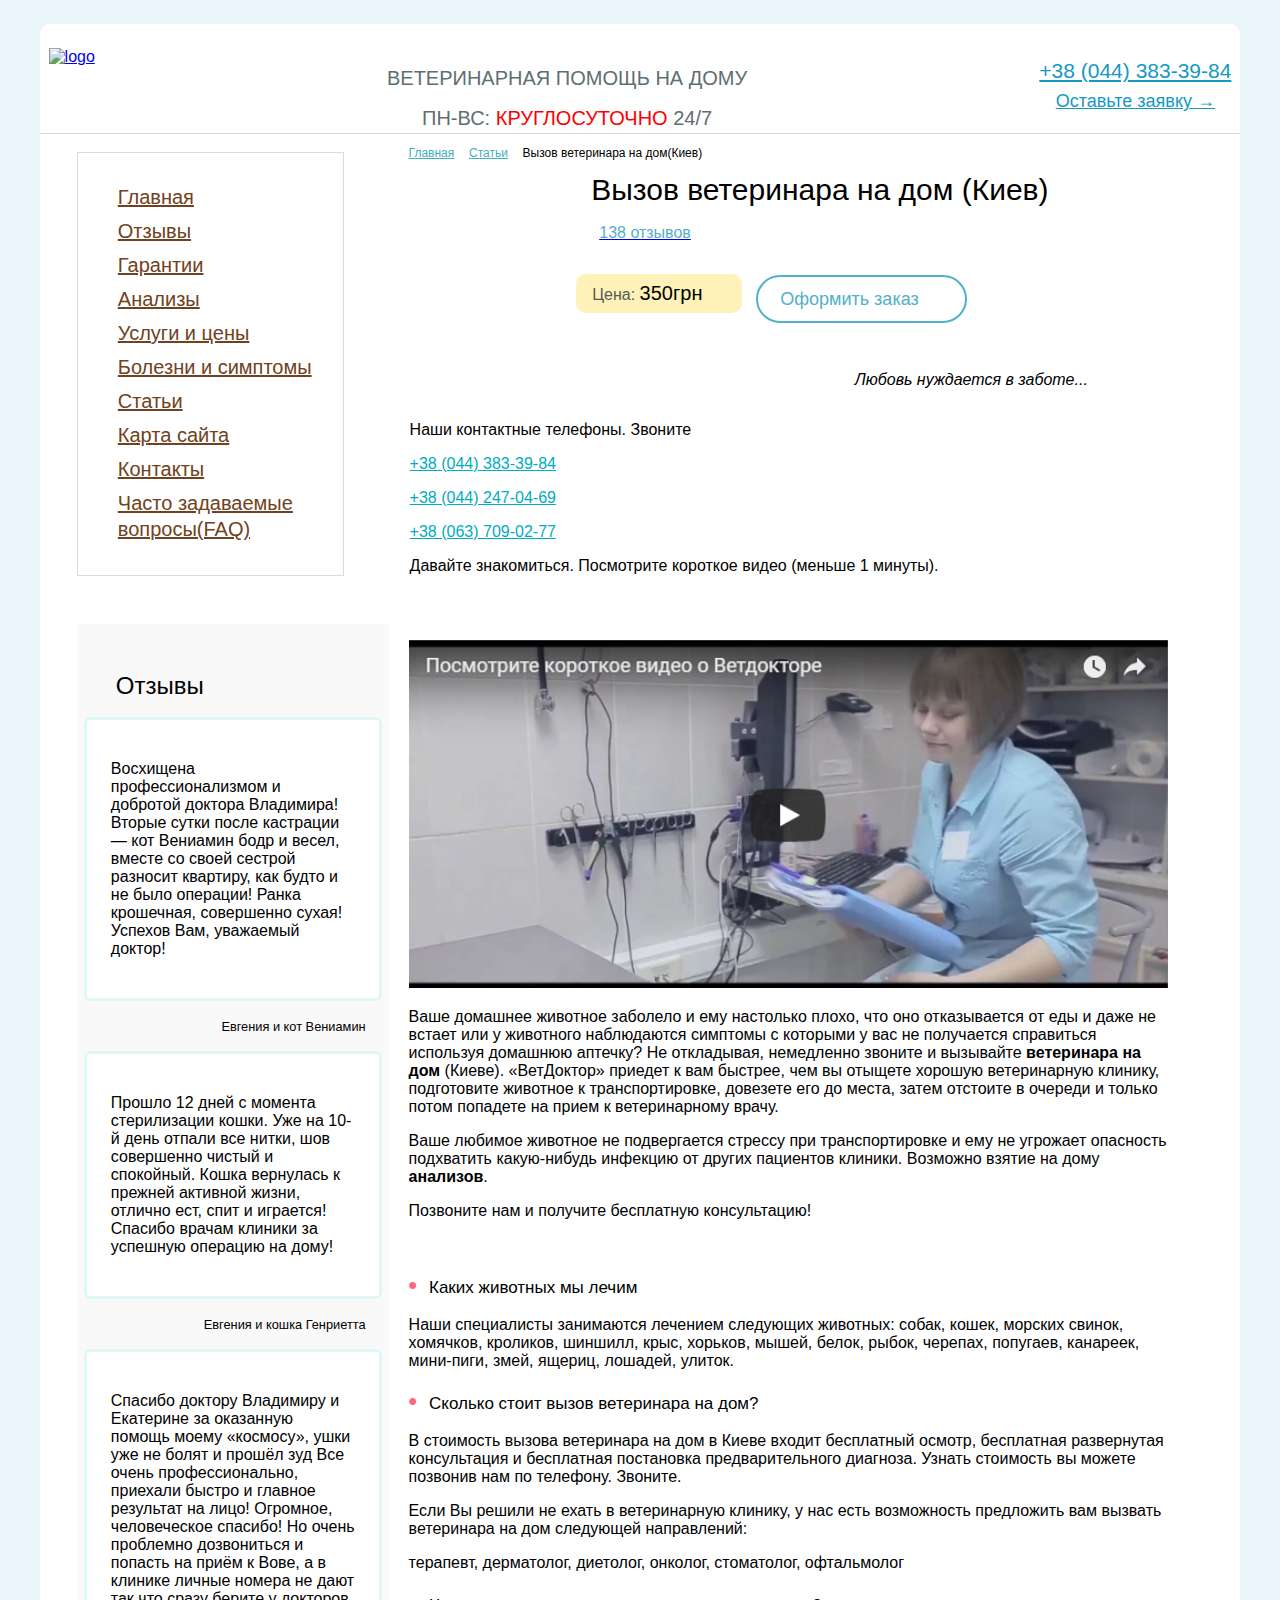
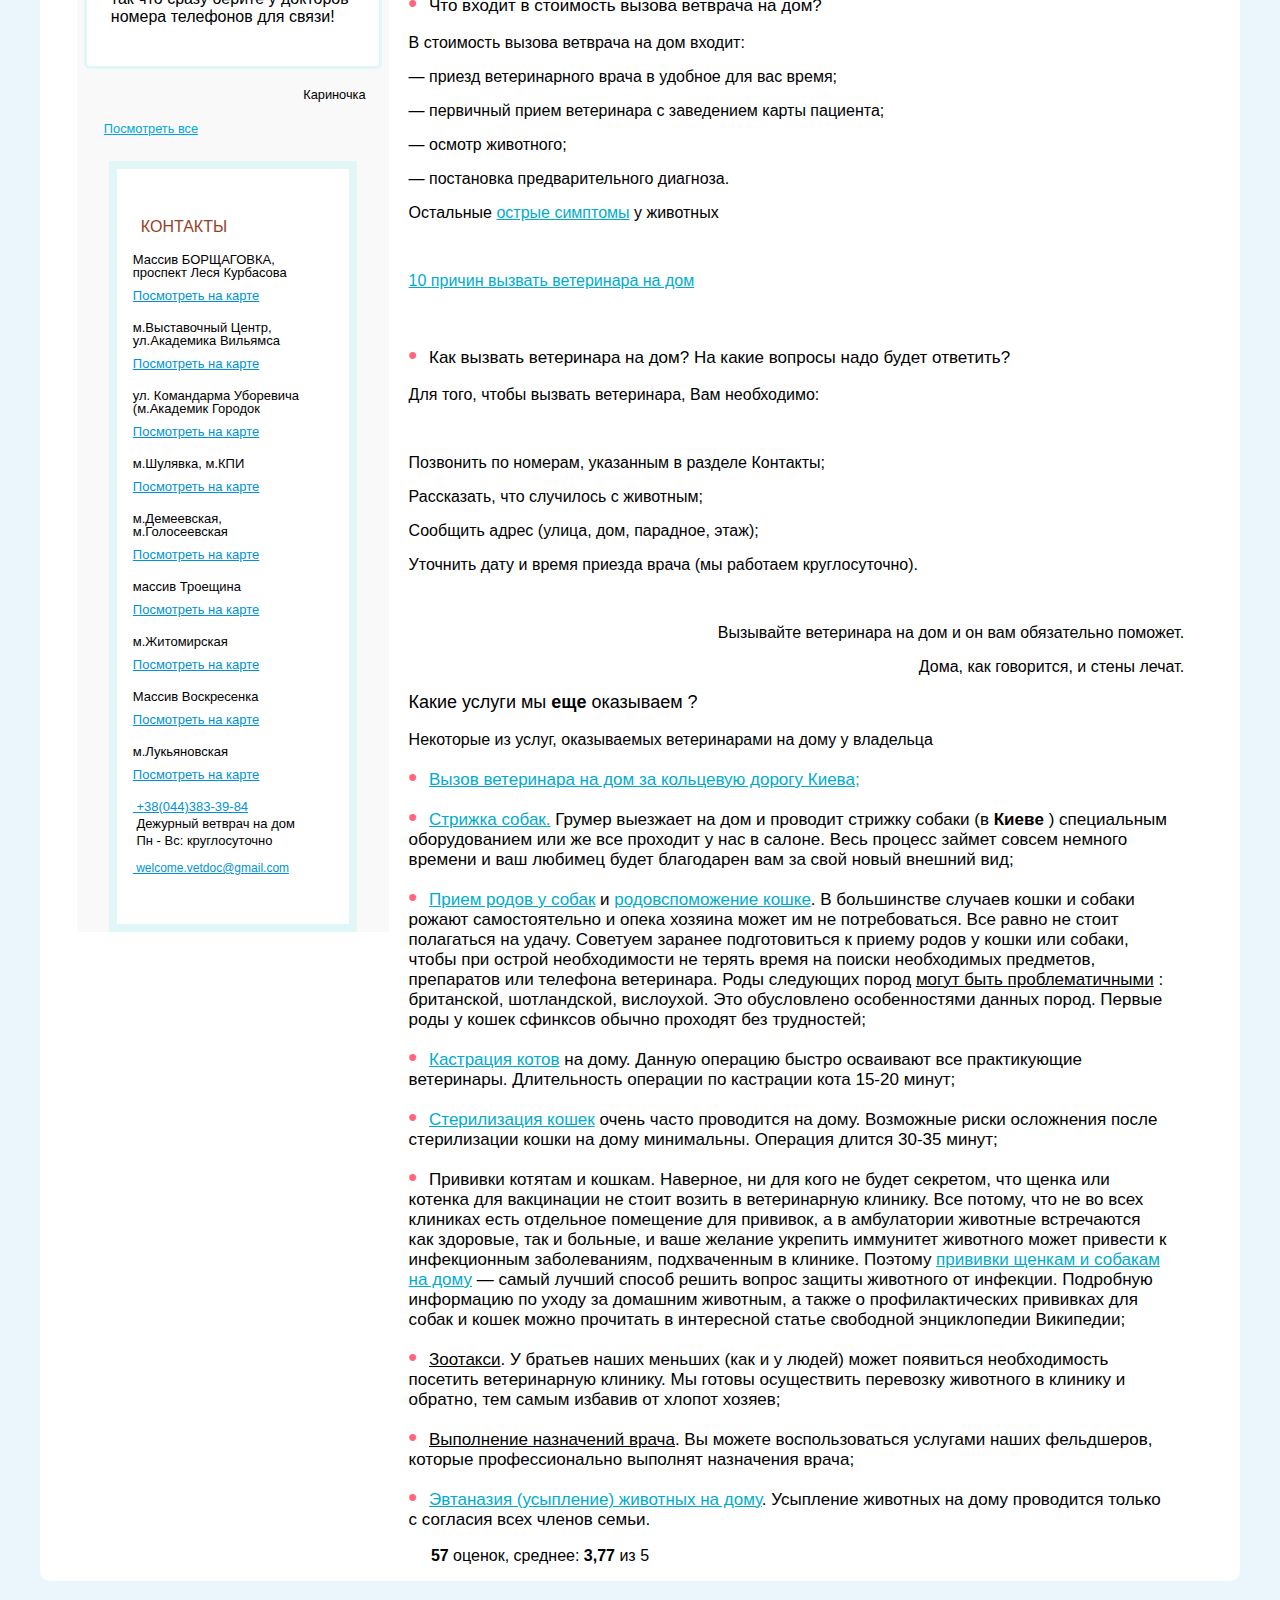
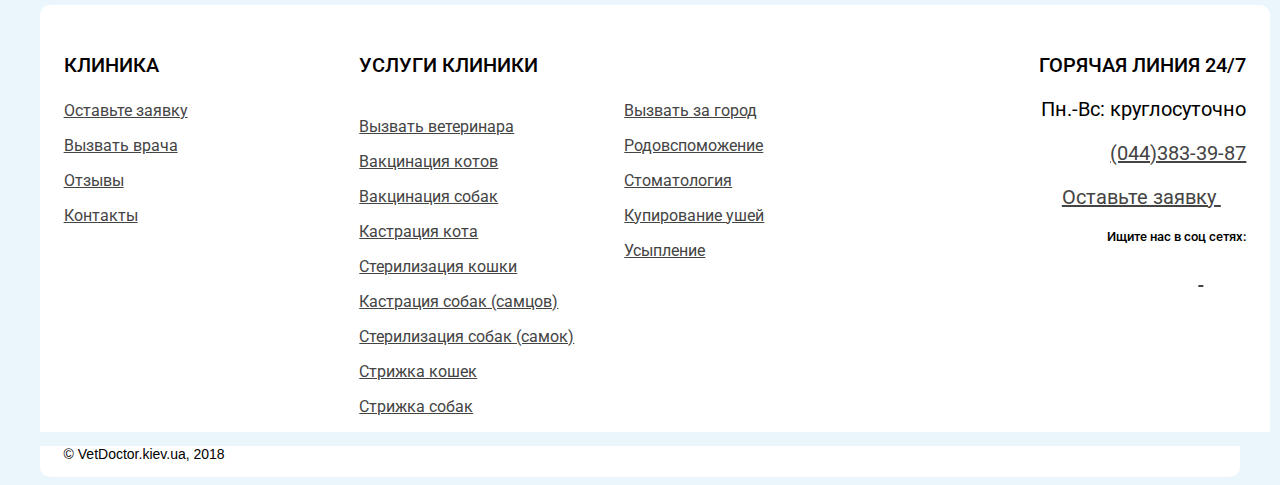
==== vetirinar_home/index.html @ b5679cde "vet" ====
<!DOCTYPE html>
<html lang="ru">
<head>
	<meta charset="UTF-8">
	<meta name="viewport" content="width=device-width, initial-scale=1">
	<title>Вызов ветеринара на дом</title>
	<link rel="stylesheet" href="https://stackpath.bootstrapcdn.com/bootstrap/4.1.3/css/bootstrap.min.css" integrity="sha384-MCw98/SFnGE8fJT3GXwEOngsV7Zt27NXFoaoApmYm81iuXoPkFOJwJ8ERdknLPMO" crossorigin="anonymous">
	<link rel="stylesheet" href="style.css">
	<link rel="stylesheet" href="https://use.fontawesome.com/releases/v5.2.0/css/all.css" integrity="sha384-hWVjflwFxL6sNzntih27bfxkr27PmbbK/iSvJ+a4+0owXq79v+lsFkW54bOGbiDQ" crossorigin="anonymous">
	 <link rel="shortcut icon" href="https://vetdoctor.kiev.ua/wp-content/uploads/2018/04/favicon.png" type="image/x-icon">
</head>
<body>
	
	<div class="wrapper">
	<header>
		<div class="headerRowAdaptive header_items1">
			<div class="logo">
				<a href="https://vetdoctor.kiev.ua/"><img src="https://vetdoctor.kiev.ua/wp-content/themes/vetdoctor/images/logo.png" alt="logo"
				style="width:227px;"></a>
			</div>
			<div class="schedule header_items2">
				<p>ВЕТЕРИНАРНАЯ ПОМОЩЬ НА ДОМУ</p>
				<p>ПН-ВС: <span>КРУГЛОСУТОЧНО</span> 24/7</p>
			</div>

			<div class="phoneNumber header_items3">
				<p><a href="tel:+380443833984">+38 (044) 383-39-84</a></p>
<!-- 				<p class="numberAdaptive"><a href="tel:+380442470469" >+38 (044) 247-04-69</a></p> -->
				<p class="header_leaveOrder"><a href="https://goo.gl/forms/9iLFftbgWwbhDQEs1" style="font-size: 18px; font-weight:400;">Оставьте заявку 	&#8594;</a></p>
			</div>
		</div>
		<div class="tab_head">
			<ul>
				<li><a href="">Главная</a></li>
				<li><a href="">Отзывы</a></li>
				<li><a href="">Цены</a></li>
				<li><a href="">Частые вопросы</a></li>
				<li><a href="">Контакты</a></li>
				<li class="otl"><a href=""><p class="otl_p">Вызвать на дом</p></a></li>
			</ul>
		</div>
				
	</header>
	<main class="main_content">

		<div class="row_content">
			<div class="main-left">
				<div class="img doctorWoman">
					<a href="https://vetdoctor.kiev.ua/"><img src="https://vetdoctor.kiev.ua/wp-content/uploads/2015/05/xfoto1.jpg.pagespeed.ic.rKCMvgeGTt.webp" alt=""></a>
				</div>


				<div class="menu_content">
					<ul>
						<li class="li_content"><a href="https://vetdoctor.kiev.ua/">Главная</a></li>
						<li class="li_content"><a href="https://vetdoctor.kiev.ua/comment/">Отзывы</a></li>
						<li class="li_content"><a href="https://vetdoctor.kiev.ua/garantii/">Гарантии</a></li>
						<li class="li_content"><a href="https://vetdoctor.kiev.ua/%d0%b0%d0%bd%d0%b0%d0%bb%d0%b8%d0%b7%d1%8b/">Анализы</a></li>
						<li class="li_content"><a href="https://vetdoctor.kiev.ua/services/">Услуги и цены</a></li>
						<li class="li_content"><a href="https://vetdoctor.kiev.ua/skoraya-veterinarnaya-pomosch-kiev/">Болезни и симптомы</a></li>
						<li class="li_content"><a href="https://vetdoctor.kiev.ua/statyi/">Статьи</a></li>						
						<li class="li_content"><a href="https://vetdoctor.kiev.ua/site-map/">Карта сайта</a></li>
						<li class="li_content"><a href="https://vetdoctor.kiev.ua/contacts/">Контакты</a></li>
						<li class="li_content"><a href="https://vetdoctor.kiev.ua/%D1%87%D0%B0%D1%81%D1%82%D0%BE-%D0%B7%D0%B0%D0%B4%D0%B0%D0%B2%D0%B0%D0%B5%D0%BC%D1%8B%D0%B5-%D0%B2%D0%BE%D0%BF%D1%80%D0%BE%D1%81%D1%8B/">Часто задаваемые вопросы(FAQ)</a></li>
					</ul>
				</div>


				<div class="reviews">
					<div class="reviews_header">
						<h4><i class="fas fa-comments" style="color:#FF8900;"></i>Отзывы</h4>
					</div>

					<div class="reviews_body">
						<div class="item">
							<p>Восхищена профессионализмом и добротой доктора Владимира! Вторые сутки после кастрации — кот Вениамин бодр и весел, вместе со своей сестрой разносит квартиру, как будто и не было операции! Ранка крошечная, совершенно сухая! Успехов Вам, уважаемый доктор!</p>
							
						</div>
						<div class="item_2"><small>Евгения и кот Вениамин</small></div>

						<div class="item">
							<p>Прошло 12 дней с момента стерилизации кошки. Уже на 10-й день отпали все нитки, шов совершенно чистый и спокойный. Кошка вернулась к прежней активной жизни, отлично ест, спит и играется! Спасибо врачам клиники за успешную операцию на дому!</p>
							
						</div>
						<div class="item_2"><small>Евгения и кошка Генриетта</small></div>

						<div class="item p-4">
							<p>Спасибо доктору Владимиру и Екатерине за оказанную помощь моему «космосу», ушки уже не болят и прошёл зуд Все очень профессионально, приехали быстро и главное результат на лицо! Огромное, человеческое спасибо! Но очень проблемно дозвониться и попасть на приём к Вове, а в клинике личные номера не дают так что сразу берите у докторов номера телефонов для связи!</p>
							
						</div>

						<div class="item_2"><small>Кариночка</small></div>

						<div class="allReviews">
							<small style="color:#00A7DA;"><i class="fas fa-comments" ></i><a href="https://vetdoctor.kiev.ua/comment/"  style="color:#00A7DA;">Посмотреть все</a></small>
						</div>
						
					</div>
				</div>

				
				<div class="contacts">
					<div class="contactsInner">
					<div class="contacts_header">
						<h4><i class="fas fa-map-marker-alt" style="color:#000;"></i>Контакты</h4>
					</div>

					<div class="contacts_body">
						<div class="item">
							<p>Массив БОРЩАГОВКА,</p>
							<p>проспект Леся Курбасова</p>
							<a href="https://vetdoctor.kiev.ua/contacts/#map2">Посмотреть на карте</a>
						</div>

						<div class="item">
							<p>м.Выставочный Центр,</p>
							<p>ул.Академика Вильямса</p>
							<a href="https://vetdoctor.kiev.ua/contacts/#map2">Посмотреть на карте</a>
						</div>

						<div class="item">
							<p>ул. Командарма Уборевича</p>
							<p>(м.Академик Городок</p>
							<a href="https://vetdoctor.kiev.ua/contacts/#map2">Посмотреть на карте</a>
						</div>

						<div class="item">
							<p>м.Шулявка, м.КПИ</p>
							<a href="https://vetdoctor.kiev.ua/contacts/#map2">Посмотреть на карте</a>
						</div>

						<div class="item">
							<p>м.Демеевская,</p>
							<p>м.Голосеевская</p>
							<a href="https://vetdoctor.kiev.ua/contacts/#map2">Посмотреть на карте</a>
						</div>

						<div class="item">
							<p>массив Троещина</p>							
							<a href="https://vetdoctor.kiev.ua/contacts/#map2">Посмотреть на карте</a>
						</div>

						<div class="item">
							<p>м.Житомирская</p>						
							<a href="https://vetdoctor.kiev.ua/contacts/#map2">Посмотреть на карте</a>
						</div>

						<div class="item">
							<p>Массив Воскресенка</p>						
							<a href="https://vetdoctor.kiev.ua/contacts/#map2">Посмотреть на карте</a>
						</div>

						<div class="item">
							<p>м.Лукьяновская</p>					
							<a href="https://vetdoctor.kiev.ua/contacts/#map2">Посмотреть на карте</a>
						</div>

						<div class="itemContacts">
							<p><a href="tel:+380443833984"><i class="fas fa-phone"></i> +38(044)383-39-84</a></p>
							<!-- <p><a href="tel:+380442470469"><i class="fas fa-phone"></i>+38(044)247-04-69</a></p> -->
						</div>
    
						<div class="itemSchedule">
							<p><i class="far fa-clock"></i> Дежурный ветврач на дом</p>
							<p><i class="far fa-clock"></i> Пн - Вс: круглосуточно</p>
						</div>

						<div class="itemWebSite">
							<a href="mailto:welcome.vetdoc@gmail.com"><i class="fas fa-at"></i> welcome.vetdoc@gmail.com</a>
						</div>
					</div>						
					</div>

				</div>
			</div>


			<div class="main-right">
				<nav>
					<ul class="list-inline crumbs">
						<li class="list-inline-item" style="color:#6CB0CA;"><a href="https://vetdoctor.kiev.ua/">Главная</a>  <i class="fas fa-angle-right"></i></li>
						<li class="list-inline-item" style="color:#6CB0CA;"><a href="https://vetdoctor.kiev.ua/statyi/">Статьи</a>  <i class="fas fa-angle-right ml-2"></i></li>
						<li class="list-inline-item">Вызов ветеринара на дом(Киев)</li>
					</ul>
				</nav>


				<div class="article_header">
					<div class="doctor">
						<img src="https://vetdoctor.kiev.ua/wp-content/uploads/2015/05/xcircle-2-kopiya120.png.pagespeed.ic.wWMUlUjGz6.webp" class="imgDoctorMan" alt="" >
					</div>

					<div class="article_header2">
						<h1 class="h1_text">Вызов ветеринара на дом (Киев)</h1>
						<p><a href="https://vetdoctor.kiev.ua/comment/"><i class="fas fa-star" ></i><i class="fas fa-star"></i><i class="fas fa-star"></i><i class="fas fa-star"></i><i class="fas fa-star"></i><span class="reviewsAmount">138 отзывов</span></a></p>
						<div class="headerPrice_order">
							<div class="headerPrice">
								<p class="">Цена: <span>350грн</span></p>
							</div>
							<div class="headerPrice_order2">
								<p class="order"><a href="https://goo.gl/forms/9iLFftbgWwbhDQEs1" class="orderHealing">Оформить заказ<i class="fas fa-long-arrow-alt-right"></i></a></p>
							</div>
						</div>
						<!-- <div class="orderAdaptiveDiv"> -->
						<!-- <div class=""> -->
							<!-- <div class="headerPriceAdaptive"> -->
								<!-- <p class="order2"><a href="https://goo.gl/forms/9iLFftbgWwbhDQEs1" class="orderHealing2">Оформить заказ<i class="fas fa-long-arrow-alt-right"></i></a></p>	 -->
							<!-- </div> -->
						<!-- </div>					 -->
					<!-- </div> -->
					</div>


				<div class="article_header_container">
					<div class="article_header_container_row">
						<div class="article_header_container_row_1">
							
						</div>

						<div class="article_header_container_row_2" style="text-align: right;">
							<p style="text-align: right; font-style: italic">Любовь нуждается в заботе...</p>
					</div>

				</div>
			
				</div>

				<div class="article_header_phone">
					<p>Наши контактные телефоны. Звоните</p>
					<p><a href="tel:+380443833984" style="color:#00ACC1;">+38 (044) 383-39-84</a></p>
					<p><a href="tel:+380637090277" style="color:#00ACC1;">+38 (044) 247-04-69</a></p>
					<p><a href="tel:+380442470469" style="color:#00ACC1;">+38 (063) 709-02-77</a></p>
					<p>Давайте знакомиться. Посмотрите короткое видео (меньше 1 минуты).</p>
				</div>

				</div>

			<a href="https://www.youtube.com/watch?v=xw1yI_3CcsE&feature=youtu.be" target="_blank"><img src="videoImg.png" class="videoImg"  alt="videoImg"></a>

			<div class="videoDescription">
				<p>Ваше домашнее животное заболело и ему настолько плохо, что оно отказывается от еды и даже не встает или у животного наблюдаются симптомы с которыми у вас не получается справиться используя домашнюю аптечку? Не откладывая, немедленно звоните и вызывайте <b>ветеринара на дом</b> (Киеве). «ВетДоктор» приедет к вам быстрее, чем вы отыщете хорошую ветеринарную клинику, подготовите животное к транспортировке, довезете его до места, затем отстоите в очереди и только потом попадете на прием к ветеринарному врачу.</p>
				<p>Ваше любимое животное не подвергается стрессу при транспортировке и ему не угрожает опасность подхватить какую-нибудь инфекцию от других пациентов клиники. Возможно взятие на дому <b>анализов</b>.</p>
				<p>Позвоните нам и получите бесплатную консультацию!</p>
			</div>

			<div class="mainImg">
				<img src="https://vetdoctor.kiev.ua/wp-content/uploads/2015/05/xkak-my-rabotaem.jpg.pagespeed.ic.rRI7bBdqhX.webp" alt="">
			</div>



			<div class="issues">
				<div class="item_body">
					<ul>
						<li>Каких животных мы лечим</li>
					</ul>
					<p>Наши специалисты занимаются лечением следующих животных: собак, кошек, морских свинок, хомячков, кроликов, шиншилл, крыс, хорьков, мышей, белок, рыбок, черепах, попугаев, канареек, мини-пиги, змей, ящериц, лошадей, улиток.</p>

					<ul>
						<li>Сколько стоит вызов ветеринара на дом?</li>
					</ul>
					<p>В стоимость вызова ветеринара на дом в Киеве входит бесплатный осмотр, бесплатная развернутая консультация и бесплатная постановка предварительного диагноза. Узнать стоимость вы можете позвонив нам по телефону. Звоните.</p>
					<p>Если Вы решили не ехать в ветеринарную клинику, у нас есть возможность предложить вам вызвать ветеринара на дом следующей направлений:</p>
					<p>терапевт, дерматолог, диетолог, онколог, стоматолог, офтальмолог</p>

					<ul>
						<li>Что входит в стоимость вызова ветврача на дом?</li>
					</ul>
					<p>В стоимость вызова ветврача на дом входит:</p>
					<p>— приезд ветеринарного врача в удобное для вас время;</p>
					<p>— первичный прием ветеринара с заведением карты пациента;</p>
					<p>— осмотр животного;</p>
					<p>— постановка предварительного диагноза.</p>
					<p>Остальные <a href="https://vetdoctor.kiev.ua/skoraya-veterinarnaya-pomosch-kiev/">острые симптомы</a> у животных</p>
					<br>
					<p><a href="https://vetdoctor.kiev.ua/page/23770/">10 причин вызвать ветеринара на дом</a></p>
					<br>
					<ul>
						<li>Как вызвать ветеринара на дом? На какие вопросы надо будет ответить?</li>
					</ul>
					<p>Для того, чтобы вызвать ветеринара, Вам необходимо:</p>
					<br>
					<p>Позвонить по номерам, указанным в разделе Контакты;</p>
					<p>Рассказать, что случилось с животным;</p>
					<p>Сообщить адрес (улица, дом, парадное, этаж);</p>
					<p>Уточнить дату и время приезда врача (мы работаем круглосуточно).</p>															
				</div>
				
				<div class="mainImg2">
					<img src="https://vetdoctor.kiev.ua/wp-content/uploads/2015/05/x44593249.ivlc61fdcl.W665.jpg.pagespeed.ic.s6ffaCfwKJ.webp"  alt="">
				</div>

				<div class="issues_row">

					<div class="issues_row_col_1">
						
					</div>

					<div class="issues_row_col_2">
						<p>Вызывайте ветеринара на дом и он вам обязательно поможет.</p>
						<p>Дома, как говорится, и стены лечат.</p>						
					</div>

				</div>

				<div class="extraServices">
					<h3>Какие услуги мы <b>еще</b> оказываем ?</h3>

					<p>Некоторые из услуг, оказываемых ветеринарами на дому у владельца</p>

					<ul>
						<li><a href="https://vetdoctor.kiev.ua/services/169923/">Вызов ветеринара на дом за кольцевую дорогу Киева;</a></li>
					</ul>

					<ul>
						<li><a href="https://vetdoctor.kiev.ua/services/684726/">Стрижка собак.</a> Грумер выезжает на дом и проводит стрижку собаки (в<b> Киевe </b>) специальным оборудованием или же все проходит у нас в салоне. Весь процесс займет совсем немного времени и ваш любимец будет благодарен вам за свой новый внешний вид;</li>
					</ul>

					<ul>
						<li><a href="https://vetdoctor.kiev.ua/beremennost-i-rodi-u-sobaki/" style="text-decoration: underline;">Прием родов у собак</a> и <a href="https://vetdoctor.kiev.ua/beremennost-i-rodi-u-koshki/">родовспоможение кошке</a>. В большинстве случаев кошки и собаки рожают самостоятельно и опека хозяина может им не потребоваться. Все равно не стоит полагаться на удачу. Советуем заранее подготовиться к приему родов у кошки или собаки, чтобы при острой необходимости не терять время на поиски необходимых предметов, препаратов или телефона ветеринара. Роды следующих пород <span style="text-decoration: underline;">могут быть проблематичными</span> : британской, шотландской, вислоухой. Это обусловлено особенностями данных пород. Первые роды у кошек сфинксов обычно проходят без трудностей;</li>
					</ul>

					<ul>
						<li><a href="https://vetdoctor.kiev.ua/services/189671/">Кастрация котов</a> на дому. Данную операцию быстро осваивают все практикующие ветеринары. Длительность операции по кастрации кота 15-20 минут;</li>
					</ul>

					<ul>
						<li><a href="https://vetdoctor.kiev.ua/services/189682/">Стерилизация кошек</a> очень часто проводится на дому. Возможные риски осложнения после стерилизации кошки на дому минимальны. Операция длится 30-35 минут;</li>
					</ul>

					<ul>
						<li>Прививки котятам и кошкам. Наверное, ни для кого не будет секретом, что щенка или котенка для вакцинации не стоит возить в ветеринарную клинику. Все потому, что не во всех клиниках есть отдельное помещение для прививок, а в амбулатории животные встречаются как здоровые, так и больные, и ваше желание укрепить иммунитет животного может привести к инфекционным заболеваниям, подхваченным в клинике. Поэтому <a href="https://vetdoctor.kiev.ua/services/169925/">прививки щенкам и собакам на дому</a> — самый лучший способ решить вопрос защиты животного от инфекции. Подробную информацию по уходу за домашним животным, а также о профилактических прививках для собак и кошек можно прочитать в интересной статье свободной энциклопедии Википедии;</li>
					</ul>

					<ul>
						<li><span style="text-decoration: underline;">Зоотакси</span>. У братьев наших меньших (как и у людей) может появиться необходимость посетить ветеринарную клинику. Мы готовы осуществить перевозку животного в клинику и обратно, тем самым избавив от хлопот хозяев;</li>
					</ul>

					<ul>
						<li><span style="text-decoration: underline;">Выполнение назначений врача</span>. Вы можете воспользоваться услугами наших фельдшеров, которые профессионально выполнят назначения врача;</li>
					</ul>

					<ul>
						<li><a href="https://vetdoctor.kiev.ua/services/169948/">Эвтаназия (усыпление) животных на дому</a>.  Усыпление животных на дому проводится только с согласия всех членов семьи.</li>
					</ul>

				</div>

						<div class="itemRating">
							<p>
							<div class="itemRatingfa"><i class="fas fa-star" ></i>
							<i class="fas fa-star"></i>
							<i class="fas fa-star"></i>
							<i class="fas fa-star-half-alt" style="color:#EEC327;"></i>
							<i class="far fa-star mr-2" style="color:#969696;"></i>
							</div>
							<b>57</b> оценок, среднее: <b>3,77</b> из 5</p>
						</div>

												<div class="reviews reviewsAdaptive">
					<div class="reviews_header">
						<h4><i class="fas fa-comments" style="color:#FF8900;"></i>Отзывы</h4>
					</div>

					<div class="reviews_body">
						<div class="item">
							<p>Восхищена профессионализмом и добротой доктора Владимира! Вторые сутки после кастрации — кот Вениамин бодр и весел, вместе со своей сестрой разносит квартиру, как будто и не было операции! Ранка крошечная, совершенно сухая! Успехов Вам, уважаемый доктор!</p>
							
						</div>
						<div class="item_2"><small>Евгения и кот Вениамин</small></div>

						<div class="item">
							<p>Прошло 12 дней с момента стерилизации кошки. Уже на 10-й день отпали все нитки, шов совершенно чистый и спокойный. Кошка вернулась к прежней активной жизни, отлично ест, спит и играется! Спасибо врачам клиники за успешную операцию на дому!</p>
							
						</div>
						<div class="item_2"><small>Евгения и кошка Генриетта</small></div>

						<div class="">
							<p>Спасибо доктору Владимиру и Екатерине за оказанную помощь моему «космосу», ушки уже не болят и прошёл зуд Все очень профессионально, приехали быстро и главное результат на лицо! Огромное, человеческое спасибо! Но очень проблемно дозвониться и попасть на приём к Вове, а в клинике личные номера не дают так что сразу берите у докторов номера телефонов для связи!</p>
							
						</div>

						<div class="item_2"><small>Кариночка</small></div>

						<div class="allReviews">
							<small style="color:#00A7DA;"><i class="fas fa-comments" ></i><a href="https://vetdoctor.kiev.ua/comment/"  style="color:#00A7DA;">Посмотреть все</a></small>
						</div>
						
					</div>
				</div>

				
				<div class="contacts contactsAdaptive">
					<div class="contactsInner">
					<div class="contacts_header">
						<h4>Контакты</h4>
					</div>

					<div class="contacts_body">
						<div class="item">
							<p><i class="fas fa-map-marker-alt"></i>Массив<br class="leaveReviewBR"> БОРЩАГОВКА,</p>
							<p>проспект Леся Курбасова</p>
							<a href="https://vetdoctor.kiev.ua/contacts/#map2">Посмотреть на карте</a>
						</div>

						<div class="item">
							<p>м.Выставочный Центр,</p>
							<p>ул.Академика Вильямса</p>
							<a href="https://vetdoctor.kiev.ua/contacts/#map2">Посмотреть на карте</a>
						</div>

						<div class="item">
							<p>ул. Командарма<br class="leaveReviewBR"> Уборевича</p>
							<p>(м.Академик Городок</p>
							<a href="https://vetdoctor.kiev.ua/contacts/#map2">Посмотреть на карте</a>
						</div>

						<div class="item">
							<p>м.Шулявка,</p>
							<p>м.КПИ</p>
							<a href="https://vetdoctor.kiev.ua/contacts/#map2">Посмотреть на карте</a>
						</div>

						<div class="item">
							<p>м.Демеевская,</p>
							<p>м.Голосеевская</p>
							<a href="https://vetdoctor.kiev.ua/contacts/#map2">Посмотреть на карте</a>
						</div>

						<div class="item">
							<p>массив Троещина</p>							
							<a href="https://vetdoctor.kiev.ua/contacts/#map2">Посмотреть на карте</a>
						</div>

						<div class="item">
							<p>м.Житомирская</p>						
							<a href="https://vetdoctor.kiev.ua/contacts/#map2">Посмотреть на карте</a>
						</div>

						<div class="item">
							<p>Массив Воскресенка</p>						
							<a href="https://vetdoctor.kiev.ua/contacts/#map2">Посмотреть на карте</a>
						</div>

						<div class="item">
							<p>м.Лукьяновская</p>					
							<a href="https://vetdoctor.kiev.ua/contacts/#map2">Посмотреть на карте</a>
						</div>

						<div class="itemContacts">
							<p><a href="tel:+380443833984"><i class="fas fa-phone"></i> +38(044)383-39-84</a></p>
							<p><a href="tel:+380442470469"><i class="fas fa-phone"></i>+38(044)247-04-69</a></p>
						</div>

						<div class="itemSchedule">
							<p><i class="far fa-clock"></i> Дежурный ветврач</p>
							<p><i class="far fa-clock"></i> Пн - Вс: <br class="leaveReviewBR">круглосуточно</p>
						</div>

						<div class="itemWebSite">
							<a href="mailto:welcome.vetdoc@gmail.com"><i class="fas fa-at"></i> welcome.vetdoc@gmail.com</a>
						</div>
					</div>
				  </div>
				  </div>	

				</div>				
		
			</div>
		</div>

</main>


<footer>
	<div class="footer_row">
		<div class="footer_row_col">
			<h5 class="">КЛИНИКА</h5>
			<p><a href="https://vetdoctor.kiev.ua/services/">Оставьте заявку</a></p>
			<p><a href="https://vetdoctor.kiev.ua/comment/">Вызвать врача</a></p>
			<p><a href="https://vetdoctor.kiev.ua/comment/">Отзывы</a></p>
			<p><a href="https://vetdoctor.kiev.ua/comment/">Контакты</a></p>
			<!-- <p><a href="https://vetdoctor.kiev.ua/comment/">Тел: (044) 383-39-84</a></p> -->
		</div>

		<div class="servicesFooter">
			<h5 class="">УСЛУГИ КЛИНИКИ</h5>
			<div class="servicesFooter_row">
				<div class="servicesFooter_col">
					<p><a href="https://vetdoctor.kiev.ua/services/336257/">Вызвать ветеринара</a></p>
					<p><a href="https://vetdoctor.kiev.ua/services/188722/">Вакцинация котов</a></p>
					<p><a href="https://vetdoctor.kiev.ua/services/169925/">Вакцинация собак</a></p>
					<p><a href="https://vetdoctor.kiev.ua/services/189671/">Кастрация кота</a></p>
					<p><a href="https://vetdoctor.kiev.ua/services/189682/">Стерилизация кошки</a></p>
					<p><a href="https://vetdoctor.kiev.ua/services/189676/">Кастрация собак (самцов)</a></p>
					<p><a href="https://vetdoctor.kiev.ua/services/189687/">Стерилизация собак (самок)</a></p>
					<p><a href="https://vetdoctor.kiev.ua/services/734473/">Стрижка кошек</a></p>
					<p><a href="https://vetdoctor.kiev.ua/services/684726/">Стрижка собак</a></p>
				</div>

				<div class="servicesFooter_col2">
					<p><a href="https://vetdoctor.kiev.ua/services/336257/">Вызвать за город</a></p>
					<p><a href="https://vetdoctor.kiev.ua/services/195585/">Родовспоможение</a></p>
					<p><a href="https://vetdoctor.kiev.ua/services/169929/">Стоматология</a></p>
					<p><a href="https://vetdoctor.kiev.ua/services/169930/">Купирование ушей</a></p>
					<p><a href="https://vetdoctor.kiev.ua/services/169948/">Усыпление</a></p>
				</div>
			</div>
		</div>
					<div class="line24_7Footer">
			<h5 class="">ГОРЯЧАЯ ЛИНИЯ 24/7</h5>
			<p class="scheduleFooter">Пн.-Вс: круглосуточно</p>

			<p class="phoneNumberFooter"><a href="tel:+380443833987">(044)383-39-87</a></p>
			<!-- <p class="phoneNumberFooter"><a href="tel:+380442470469">(044)247-04-69</a></p> -->

			<p><a href="https://goo.gl/forms/9iLFftbgWwbhDQEs1" class="leaveOrder">Оставьте заявку <i class="fas fa-long-arrow-alt-right"></i></a></p>

			<div class="social">
				<h6 class="">Ищите нас в соц сетях:</h6>
				<p>
					<a href="https://www.facebook.com/%D0%92%D0%B5%D1%82%D0%B4%D0%BE%D0%BA%D1%82%D0%BE%D1%80-1874148116236308/"><i class="fab fa-facebook-f"></i> </a>
					<a href="https://www.youtube.com/channel/UCYLX2WVw-xKi5ATIcWNn4yQ"><i class="fab fa-youtube"></i></a>
					<a href="https://www.instagram.com/vetdoctor_grooming/"><i class="fab fa-instagram"></i></a>
					<a href="https://twitter.com/vetdoctorkiev"><i class="fab fa-twitter"></i></a>
					<a href="https://t.me/vetdoctorkiev"><i class="fab fa-telegram-plane"></i></a>
					<a href="https://vk.com/vetdoctorkiev"><i class="fab fa-vk mr-2"></i></a>
					<a href="https://plus.google.com/107397257098204169286"><i class="fab fa-google-plus-g"></i></a></p>
			</div>
		</div>
	</div>

	<ul class="vis_footer">
	<li><a href="https://goo.gl/forms/9iLFftbgWwbhDQEs1">Оставить заявку <i class="ff fas fa-arrow-right"></i></a></li>	
	<li><a href="https://goo.gl/forms/9iLFftbgWwbhDQEs1">Вызвать врача <i class="ff fas fa-arrow-right"></i></a></li>
	<li><a href="https://vetdoctor.kiev.ua/comment/">Отзывы <i class="ff far fa-comment"></i></a></li>
	<li><a href="https://vetdoctor.kiev.ua/contacts/">Контакты <i class="ff fas fa-map-marker-alt"></i></a></li>
	<li><a href="tel:+3800443984">Тел: (044) 383-39-84  <i class="ff fas fa-phone"></i></a></li>
	<li class="icons_footer"><p>
					<a href="https://www.facebook.com/%D0%92%D0%B5%D1%82%D0%B4%D0%BE%D0%BA%D1%82%D0%BE%D1%80-1874148116236308/"><i class="fab fa-facebook-f"></i> </a>
					<a href="https://www.youtube.com/channel/UCYLX2WVw-xKi5ATIcWNn4yQ"><i class="fab fa-youtube"></i></a>
					<a href="https://www.instagram.com/vetdoctor_grooming/"><i class="fab fa-instagram"></i></a>
					<a href="https://twitter.com/vetdoctorkiev"><i class="fab fa-twitter"></i></a>
					<a href="https://t.me/vetdoctorkiev"><i class="fab fa-telegram-plane"></i></a>
					<a href="https://vk.com/vetdoctorkiev"><i class="fab fa-vk"></i></a>
					<a href="https://plus.google.com/107397257098204169286"><i class="fab fa-google-plus-g"></i></a></p></li>
	</ul>
				<div class="logo"<a href="https://vetdoctor.kiev.ua/"><img src="https://vetdoctor.kiev.ua/wp-content/themes/vetdoctor/images/logo.png" alt="logo"
				style="width:227px;"></a></div>
				<div class="footer_skor"><p style="margin-bottom: 0;">Скорая помощь <br> на дому в Киеве 24/7</p></div>
	
</footer>


<div class="rights">
	<p style="font-size: 14px;">© VetDoctor.kiev.ua, 2018</p>

</div>






	<div class="scrollup">
 		 <!-- Иконка fa-chevron-up (Font Awesome) -->
  		<i class="fa fa-chevron-up"></i>
	</div>
	<div class="scrollup_price">
		<a href="https://vetdoctor.kiev.ua/services/">Цены</a>
	</div>

<script src="https://code.jquery.com/jquery-3.3.1.slim.min.js" integrity="sha384-q8i/X+965DzO0rT7abK41JStQIAqVgRVzpbzo5smXKp4YfRvH+8abtTE1Pi6jizo" crossorigin="anonymous"></script>
<script src="https://cdnjs.cloudflare.com/ajax/libs/popper.js/1.14.3/umd/popper.min.js" integrity="sha384-ZMP7rVo3mIykV+2+9J3UJ46jBk0WLaUAdn689aCwoqbBJiSnjAK/l8WvCWPIPm49" crossorigin="anonymous"></script>
<script src="https://stackpath.bootstrapcdn.com/bootstrap/4.1.3/js/bootstrap.min.js" integrity="sha384-ChfqqxuZUCnJSK3+MXmPNIyE6ZbWh2IMqE241rYiqJxyMiZ6OW/JmZQ5stwEULTy" crossorigin="anonymous"></script>
<script
  src="https://code.jquery.com/jquery-3.3.1.min.js"
  integrity="sha256-FgpCb/KJQlLNfOu91ta32o/NMZxltwRo8QtmkMRdAu8="
  crossorigin="anonymous"></script>
<script>
$(function() {
  // при нажатии на кнопку scrollup
  $('.scrollup').click(function() {
    // переместиться в верхнюю часть страницы
    $("html, body").animate({
      scrollTop:0
    },1000);
  })
})
// при прокрутке окна (window)
$(window).scroll(function() {
  // если пользователь прокрутил страницу более чем на 200px
  if ($(this).scrollTop()>200) {
    // то сделать кнопку scrollup видимой
    $('.scrollup').fadeIn();
  }
  // иначе скрыть кнопку scrollup
  else {
    $('.scrollup').fadeOut();
  }
});	
</script></div>
</body>
</html>
---- vetirinar_home/style.css ----
@import url('https://fonts.googleapis.com/css?family=Roboto:300,400,500,700');
 .h1, .h2, .h3, .h4, .h5, .h6, h1, h2, h3, h4, h5, h6 {
    margin-bottom: .5rem;
     font-family: inherit;
    font-weight: 500;
    line-height: 1.2;
    color: inherit;
}
 h1, h2, h3, h4, h5, h6 {
     margin-top: 0;
     margin-bottom: .5rem;
}
 .h2, h2 {
     font-size: 2rem;
}
 .h4, h4 {
    font-size: 1.5rem;
}
 .h5, h5 {
     font-size: 1.25rem;
}
 .fa, .fas {
    font-weight: 900;
}
 .fa, .far, .fas {
    font-family: 'Font Awesome 5 Free';
}
 .fa, .fab, .fal, .far, .fas {
    -webkit-font-smoothing: antialiased;
     display: inline-block;
     font-style: normal;
     font-variant: normal;
     text-rendering: auto;
     line-height: 1;
}
 .fa-map-marker-alt {
    position: relative;
     right: 15px;
}
 body {
     background-color:#EBF5FC;
     font-family: Arial , sans-serif;
}
 .img {
    vertical-align: middle;
     border-style: none;
}
 .menu_content ul {
    list-style-type: none;
}
 .itemWebSite a {
    font-size: 12px !important;
}
/* HEADER*/
 .wrapper {
     width: 95%;
     margin: 0 auto;
}
 header.container {
     background-color: #fff;
     border-radius: 10px 10px 0 0;
     border-bottom: 1px solid #DBDBDB;
}
 header {
     padding-bottom: 0 !important;
     padding-left: 1.5rem!important;
     padding-right: 1.5rem!important;
     padding-top: 1.5rem!important;
     margin-top: 1.5rem!important;
     background-color: #fff;
     border-radius: 10px 10px 0 0;
     border-bottom: 1px solid #DBDBDB;
}
 header .schedule p {
     color: #5E6E71;
     font-weight: 500;
     font-size: 20px;
     line-height: 20px;
}
 .schedule span {
     color: #FC0003;
}
 .phoneNumber a {
     color: #1599C1;
     font-size: 21px;
     font-weight: 500;
     border-bottom: 1px dotted #1599C1;
}
 .headerRowAdaptive {
    text-align: center!important;
     display: flex;
    -ms-flex-wrap: wrap;
    flex-wrap: wrap;
    margin-right: -15px;
    margin-left: -15px;
    justify-content: space-between;
}
 header .schedule p {
     color: #5E6E71;
     font-size: 20px;
     line-height: 20px;
     margin-bottom: 5px;
}
 .header_items3 {
     line-height: 13px;
}
 .navAdaptive{
    display: none;
}
 .navAdaptiveItem {
    list-style-type: none !important;
     padding-left: 0;
     display: -webkit-flex;
     display: -moz-flex;
     display: -ms-flex;
     display: -o-flex;
     display: flex;
     justify-content: center;
     margin-bottom: 0;
     list-style: none;
     flex-wrap: wrap;
}
/* CONTENT */
 .main_content {
     margin-bottom: 1.5rem!important;
     background-color: #fff;
     border-radius: 0px 0px 10px 10px;
	 padding-left: 5% !important;
}

 .main-left {
    flex: 0 0 33.333333%;
     max-width: 27.333333%;
     margin-left: -2%;
}
 .menu_content {
    border: 1px solid #DBDBDB;
     line-height: 25px;
     width: 85%;
     padding-bottom: 1rem!important;
     padding-top: 1rem!important;
}
 .li_content {
    margin-bottom: .5rem!important;
}
 .menu_content .li_content a {
    color: #6F4221;
     font-size: 20px;
}
 .reviews {
     background-color: #F9F9F9;
     padding-top: 3rem!important;
     padding-bottom: 1.5rem!important;
     margin-top: 3rem!important;
}
 .reviews_header {
    margin-left: 1.5rem!important;
     margin-bottom: 1rem!important;
}
 .reviews_header i {
     color: #FF8900;
}
 .contacts {
    background-color: #F9F9F9;
}
 .contacts h4 {
    font-size: 16px;
     text-transform: uppercase;
     color: #973E29;
}
 .contacts h4 i {
     color: #000;
     margin-left: .5rem!important;
}
 .contactsInner {
     background-color: #fff;
    border: 8px solid #E1F7F7;
     padding-bottom: 3rem!important;
     padding-top: 3rem!important;
     margin-left: 2rem!important;
     margin-bottom: 1rem!important;
     margin-right: 2rem!important;
}
 .contacts_header {
    margin-left: 1rem!important;
     margin-bottom: 1.5rem!important;
}
 .contacts_body {
     padding-left: 1rem!important;
}
 .contacts_body .item {
     margin-bottom: 1.5rem!important;
}
 .contacts p {
     font-size: 13px;
     line-height: 0px;
}
 .contacts a {
    font-size: 13px;
     color: #0092D5;
     text-decoration: underline;
}
 nav a {
     color: #41B0BB;
}
 .main-right {
     flex: 0 0 66.666667%;
     max-width: 66.666667%;
     margin-left: 20px;
}
 .crumbs {
     font-size: 12px !important;
}
 .reviewsAmount {
     color: #53B0CA;
     margin-left: .5rem!important;
}
 .list-inline {
     padding-left: 0;
     list-style: none;
}
/* .list-inline li {
    color: #6CB0CA;
}
 */
 .list-inline-item:not(:last-child) {
     margin-right: .5rem;
}
 .list-inline-item {
     display: inline-block;
}
 .article_header {
     display: -ms-flexbox;
     display: flex;
     -ms-flex-wrap: wrap;
     flex-wrap: wrap;
     margin-right: -15px;
     margin-left: -15px;
}
 .article_header .doctor {
    -ms-flex: 0 0 25%;
     flex: 0 0 25%;
     max-width: 25%;
}
 .article_header .article_header2 {
    ms-flex: 0 0 75%;
     flex: 0 0 75%;
     max-width: 75%;
}
 .article_header .article_header2 a i {
     color: #EDC228;
}
 .article_header_container {
     width: 100%;
     padding-right: 15px;
     padding-left: 15px;
     margin-right: auto;
     margin-left: auto;
}
 .article_header_container_row {
     display: -ms-flexbox;
     display: flex;
     -ms-flex-wrap: wrap;
     flex-wrap: wrap;
     margin-right: -15px;
     margin-left: -15px;
}
 .article_header_container_row_1 {
    flex: 0 0 58.333333%;
     max-width: 58.333333%;
}
 article_header_container_row_2 {
     -ms-flex: 0 0 41.666667%;
     flex: 0 0 41.666667%;
     max-width: 41.666667%;
     text-align: right;
}
 .headerPrice_order {
     display: -ms-flexbox;
     display: flex;
     -ms-flex-wrap: wrap;
     flex-wrap: wrap;
     margin-right: -15px;
     margin-left: -15px;
     display: inline-flex;
}
 .headerPrice {
    margin-right: 30px;
     width: 150px;
}
 .headerPrice p {
     background-color: #FEF2B8;
     color: #585858;
     border-radius: 10px;
     padding-left: 1rem!important;
     padding-bottom: .5rem!important;
    padding-top: .5rem!important;
     width: 100%;
}
 .headerPrice p span {
     font-size: 20px;
     color: #000;
}
 .article_header .order {
     margin-bottom: 30px;
     line-height: 50px;
}
.row_content {display: flex;}
 .orderHealing {
     color: #53B0CA;
     border: 2px solid #53B0CA;
     border-radius: 50px;
     padding: 12px 22px;
     font-size: 18px;
     font-weight: 500;
     margin-top: 20px !important;
     margin-bottom: 20px !important;
     text-decoration: none;
}
 .orderHealing:hover {
     background-color: #53B0CA;
     color: #fff;
     text-decoration: none;
}
 .fa-long-arrow-alt-right:before {
     content: "\f30b";
     color: #53B0CA;
     margin-left: 10px;
}
 .orderHealing:hover .fa-long-arrow-alt-right:before{
     color: #fff;
}
 .article_header_phone {
    margin-bottom: 3rem!important;
     margin-left: 1rem!important;
}
 .videoImg {
    width: 100%;
}
 .videoDescription p, .issues p {
     font-size: 16px;
}
 .mainImg img, .mainImg2 img {
     width: 100%;
}
 .issues_row {
     display: -ms-flexbox;
     display: flex;
     -ms-flex-wrap: wrap;
     flex-wrap: wrap;
     margin-right: -15px;
     margin-left: -15px;
}
 issues_row_col_1 {
    -ms-flex: 0 0 25%;
     flex: 0 0 25%;
     max-width: 25%;
}
 .issues_row_col_2 {
    width: 100%;
     text-align: right !important;
}
 .extraServices {
     line-height: 20px;
}
 .extraServices h3 {
     font-size: 18px;
     font-weight: 500;
}
 .extraServices ul, .item_body ul {
     list-style-type: none;
     padding-left: 0;
     font-size: 17px;
}
 .item_body li::before {
     font-family: Montserrat, sans-serif;
     font-weight: 900;
     font-size: 24px;
     color: rgb(255, 102, 123);
     content: "•";
     padding-right: 12px;
}
 .extraServices li::before {
     font-family: Montserrat, sans-serif;
     font-weight: 900;
     font-size: 24px;
     color: rgb(255, 102, 123);
     content: "•";
     padding-right: 12px;
}
 .issues a {
     color: #00ACCD;
}
 .reviewsAdaptive, .contactsAdaptive {
     display: none;
}
 .reviews {
     padding-left: 15px;
     background-color: #F9F9F9;
     padding-top: 3rem!important;
     padding-bottom: 1.5rem!important;
     margin-top: 3rem!important;
     padding-right: 15px;
}
 .reviews_header {
    margin-left: 1.5rem!important;
     margin-bottom: 1rem!important;
}
 .reviews_body {
     margin-left: -0.5rem!important;
     margin-right: -0.5rem!important;
}
 .reviews_body .item {
     background-color: #fff;
     border: 3px solid #DFF7F7;
     border-radius: 6px;
    padding: 1.5rem!important;
}
 .item_2 {
    margin: 15px;
}
 .reviews_body .item_2 {
    text-align: right!important;
     margin-bottom: 1rem!important;
     margin-right: 1rem!important;
     margin-top: 1rem!important;
}
 .small, small {
     font-size: 80%;
     font-weight: 400;
     margin-left: 30%;
}
 .contacts {
     background-color: #F9F9F9;
}
 footer {
     padding-top: 3rem!important;
    width: 100%;
     padding-right: 15px;
     padding-left: 15px;
     background-color: #fff;
     border-radius: 10px 10px 0 0;
     font-family: 'Roboto', sans-serif;
}
 .footer_row {
     padding-left: 1.5rem!important;
     padding-right: 1.5rem!important;
     display: -ms-flexbox;
     display: flex;
     -ms-flex-wrap: wrap;
     flex-wrap: wrap;
     margin-right: -15px;
     margin-left: -15px;
}
 .footer_row_col {
     -ms-flex: 0 0 25%;
     flex: 0 0 25%;
     max-width: 25%;
}
 .footer_row_col h5 {
    margin-bottom: 1.5rem!important;
}
 footer h5 {
    color: #040000;
}
 .servicesFooter {
    -ms-flex: 0 0 50%;
     flex: 0 0 50%;
     max-width: 50%;
}
 .servicesFooter h5 {
     margin-bottom: 1.5rem!important;
}
 servicesFooter_row {
     display: -ms-flexbox;
     display: flex;
     -ms-flex-wrap: wrap;
     flex-wrap: wrap;
     margin-right: -15px;
     margin-left: -15px;
}
 .servicesFooter_col {
     float: left;
     margin-right: 50px;
}
 .servicesFooter_col2 {
}
 .line24_7Footer {
     text-align: right!important;
     -ms-flex: 0 0 25%;
     flex: 0 0 25%;
     max-width: 25%;
     font-size: 20px;
}
 .rights {
     background-color: #fff;
     border-radius: 0px 0px 10px 10px;
     padding-left: 1.5rem!important; 
	 padding-bottom: 1px;
}
 .allReviews small {
    margin-left: 20px;
}
 i.fa-star {
    color: #EDC228;
}
 .footer_row_col a, .servicesFooter a, .line24_7Footer a {
    color: #444444;
}
 footer .social i {
    margin-right: 3px;
     font-size: 25px;
}
 footer .fas.fa-long-arrow-alt-right:before {
    color: #444444;
}
 .vis_footer {
    display: none;
}
 footer .logo, footer .footer_skor {
    display: none;
}
 .itemRatingfa {
    display: inline;
}
 .tab_head ul {
    list-style-type: none;
     padding: 0;
     margin: 0 auto;
     width: 100%;
     height: 120px;
}
 
 .scrollup {
    position: fixed !important;
     bottom: 10%;
     right: 14%;
}
 .scrollup_price {
    display: none;
}
.tab_head {display: none;}
	.header_items3 a {border-bottom: none;}
	.h1_text {font-size: 30px;}
 @media screen and (max-width: 1070px){
	.tab_head {display: block;}
	 .tab_head ul li {
    float: left;
     background-color: #1697A8;
     text-align: center;
    padding: 5px;
     border: 2px solid #fff;
	}
	 .tab_head ul li a {
		color: #fff;
	}
	 .tab_head ul .otl {
		background: #FC6A28;
		 margin: 0;
	}
	 .tab_head ul .otl p {
		margin: 0;
	}
	 .tab_head ul li:nth-child(2n+1) {
		clear: both;
	}
	 .tab_head ul li:nth-child(1n+1) {
    width: 50%;
}
     .wrapper {
         width: 95%;
     margin: 0 auto;
    }
     .main-left {
        display: none;
    }
}
 @media screen and (max-width: 900px){
	 footer .vis_footer .icons_footer {padding: 0;}
     .wrapper {
        width: 90%;
         margin: 0 auto;
    }
     .main-right {
        max-width: 95%;
        margin: 0;
    }
     .headerRowAdaptive {
        margin: 0;
    }
     .header_items3 {
        margin: 0 auto;
    }
     .servicesFooter_col {
        margin: 0;
    }
	.header_items3 {
        margin: 0 auto;
         margin-bottom: 20px;
    }
	.phoneNumber p {display: inline;}
}
 @media screen and (max-width: 800px){
	 header {padding: 1.5rem 0 0 0 !important;}
     .scrollup {
         position: fixed;
         color: #fff;
         background-color: #438C9B;
         right: 85%;
         bottom: 10%;
         padding: 12px 18px;
         font-size: 20px;
         border-radius: 4px;
         cursor: pointer;
         text-align: center;
         opacity: 0.8;
    }
     .scrollup_price {
         position: fixed;
         color: #fff;
         background-color: #F32;
         right: 5%;
         bottom: 10%;
         width: 60px;
         font-size: 20px;
         border-radius: 50%;
         cursor: pointer;
         text-align: center;
         opacity: 0.8;
         height: 60px;
         line-height: 60px;
    }
     .scrollup_price a {
        color: #fff;
    }
     .itemRating {
        text-align: center;
    }
     .itemRatingfa {
        display: block;
    }
     .headerPrice_order {
         text-align: center;
		 width: 100%; 
		 margin: 0; 
    }
	.headerPrice_order2, .headerPrice_order2 .order, .headerPrice_order2 .order a {width: 100%; display: block;}
	.headerPrice_order2 {
		margin: 0 auto;
	}
	.orderHealing {padding: 5px 22px;}
     .headerPrice {
        width: 100%;
		 margin: 0;
    }
     .article_header .doctor {
        width: 100%;
         max-width: none;
         flex: none;
         text-align: center;
    }
     .article_header .article_header2 {
        margin: 0 auto;
    }
     .wrapper {
         width: 95%;
     margin: 0 auto;
    }
     .header_items2 {
        display: none;
    }
     .header_items1 {
        margin: 0 auto;
    }
     .header_items3 {
        margin-top: 10px;
         max-width: 100%;
    }
     .headerRowAdaptive, .footerRowAdaptive{
        display: block;
    }
     footer .footer_row {
        display: none;
    }
     .vis_footer {
        display: block;
    }
     footer {
        background-color: #1697A8;
		padding-bottom: 4%;
    }
     footer .footer_row {
        display: none;
    }
     footer .vis_footer {
        display: block;
         list-style-type: none;
		 padding-left: 0%;
    }
     footer .vis_footer li {
        margin-top: 5px;
         padding-bottom: 10px;
         border-bottom: 1px solid #fff;
         position: relative;
    }
     footer .vis_footer li a {
        color: #fff !important;
         margin-left: 10%
    }
     footer .vis_footer .icons_footer a {
        margin-left: 0;
    }
     footer .vis_footer .ff {
        position: absolute !important;
         left: 0 !important;
         top: 15%;
    }
     footer .vis_footer li:nth-child(5) .ff {
        position: absolute !important;
         left: 0 !important;
         top: 15%;
         transform: scaleX(-1);
    }
     footer .icons_footer i {
        margin-right: 10px;
    }
     footer .logo {
        text-align: center;
    }
     .footer_skor {
        text-align: center;
         color: #fff;
         padding-bottom: 3%;
    }
     .rights {
        background-color: #1697A8;
         text-align: center;
         padding-left: 0 !important;
         color: #fff;
         text-align: center;
         margin-top: -4%;
    }
}
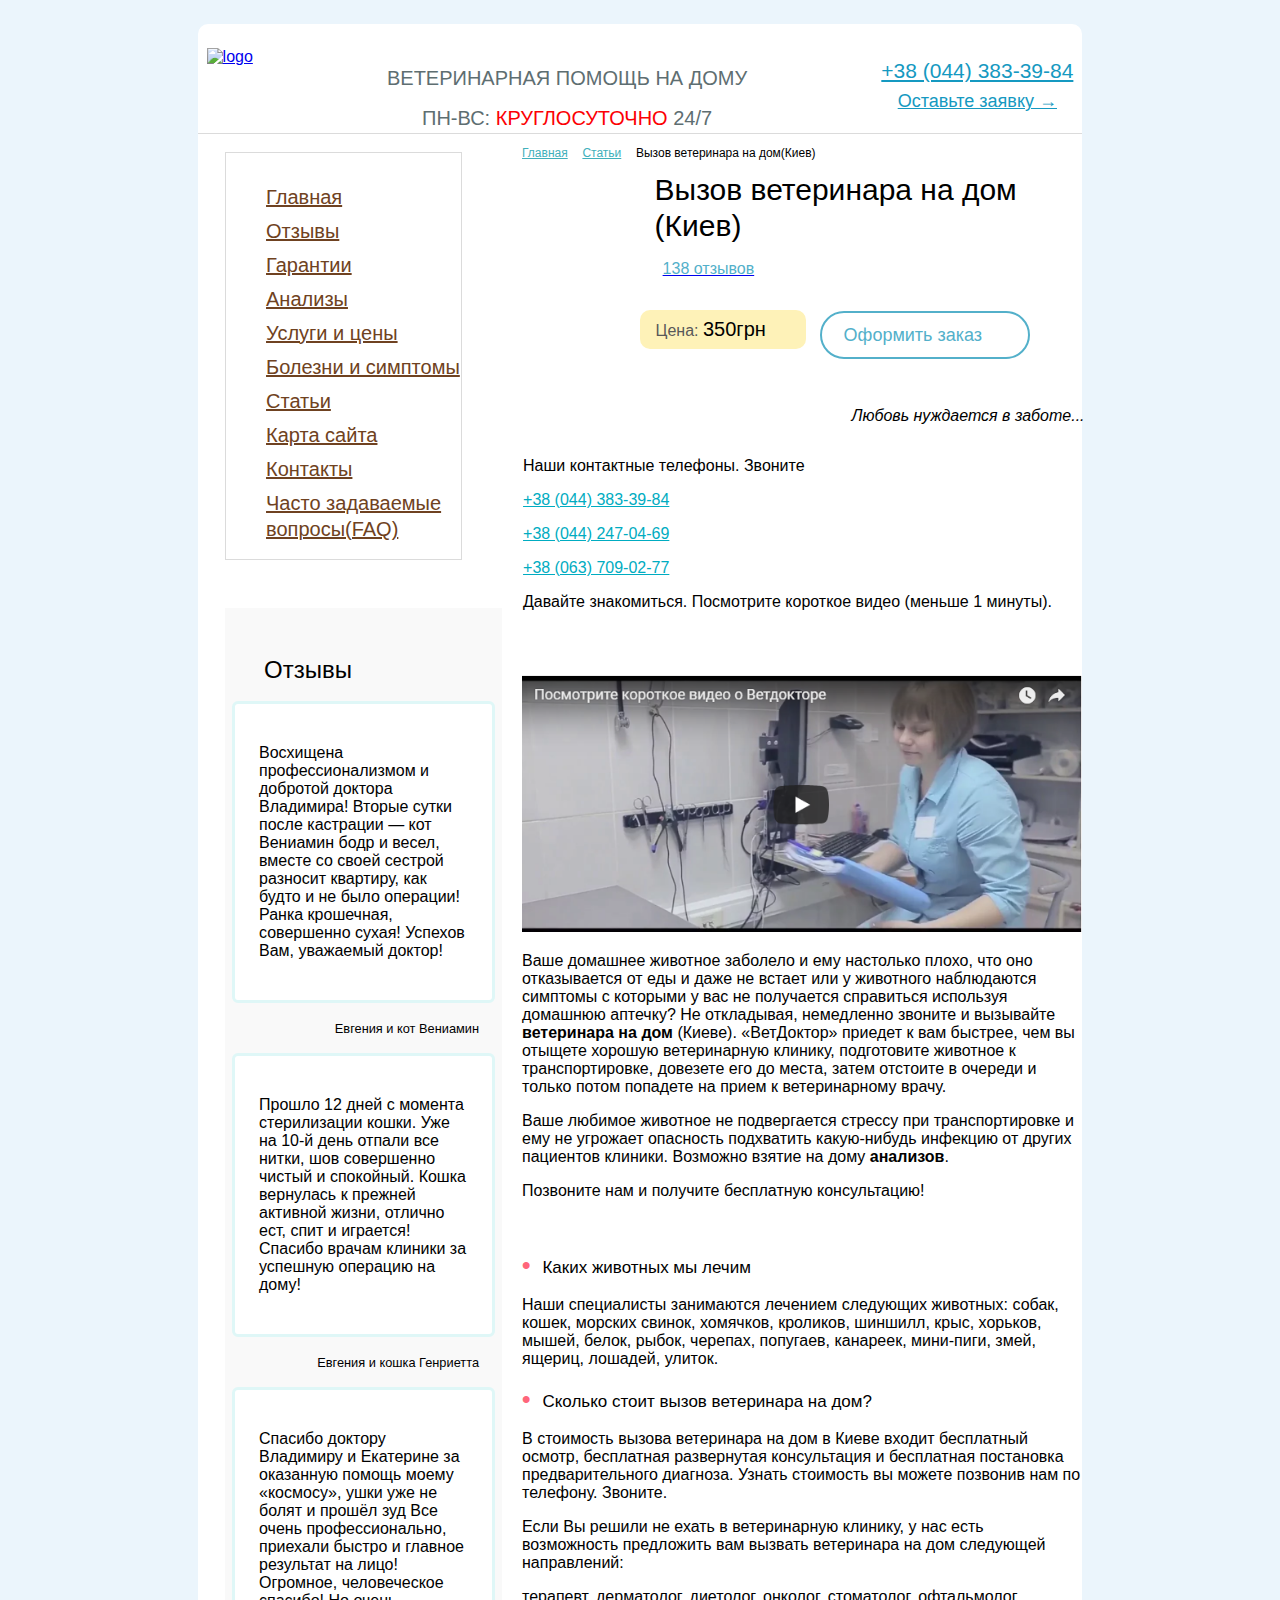
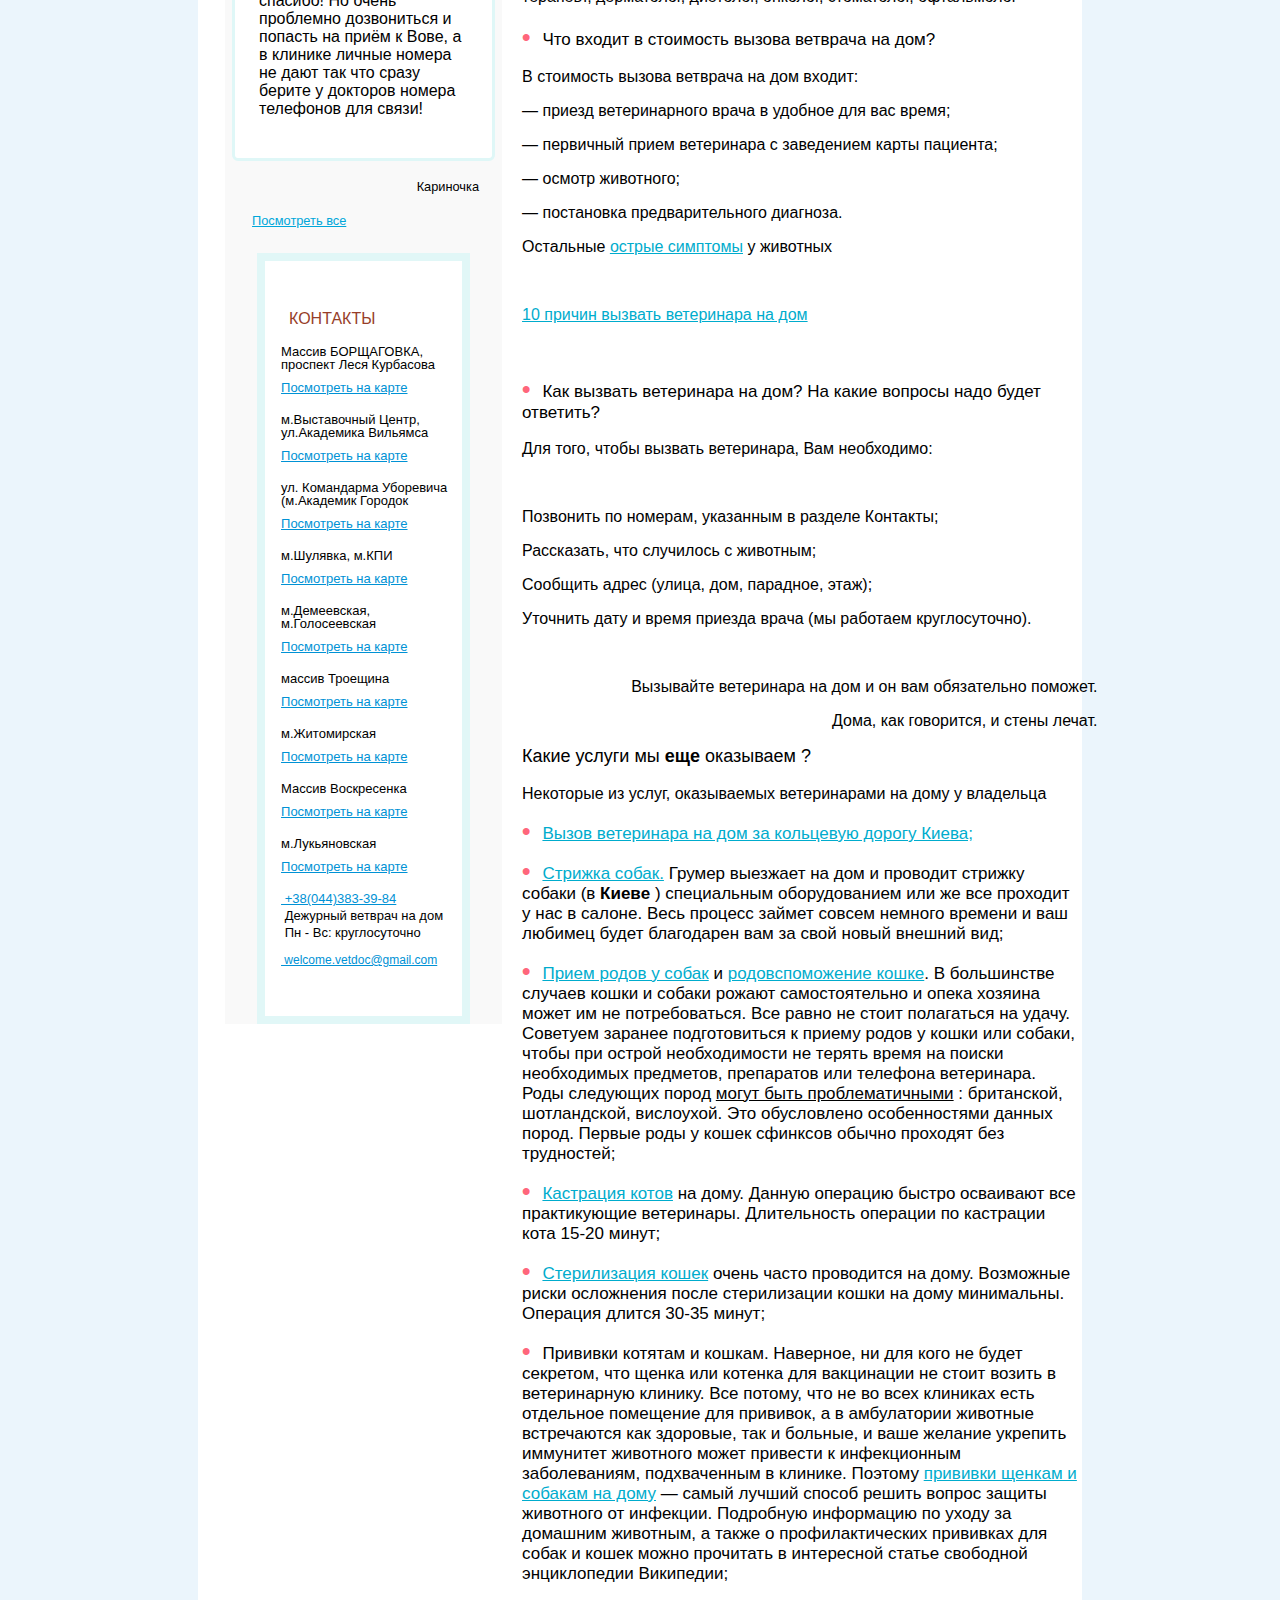
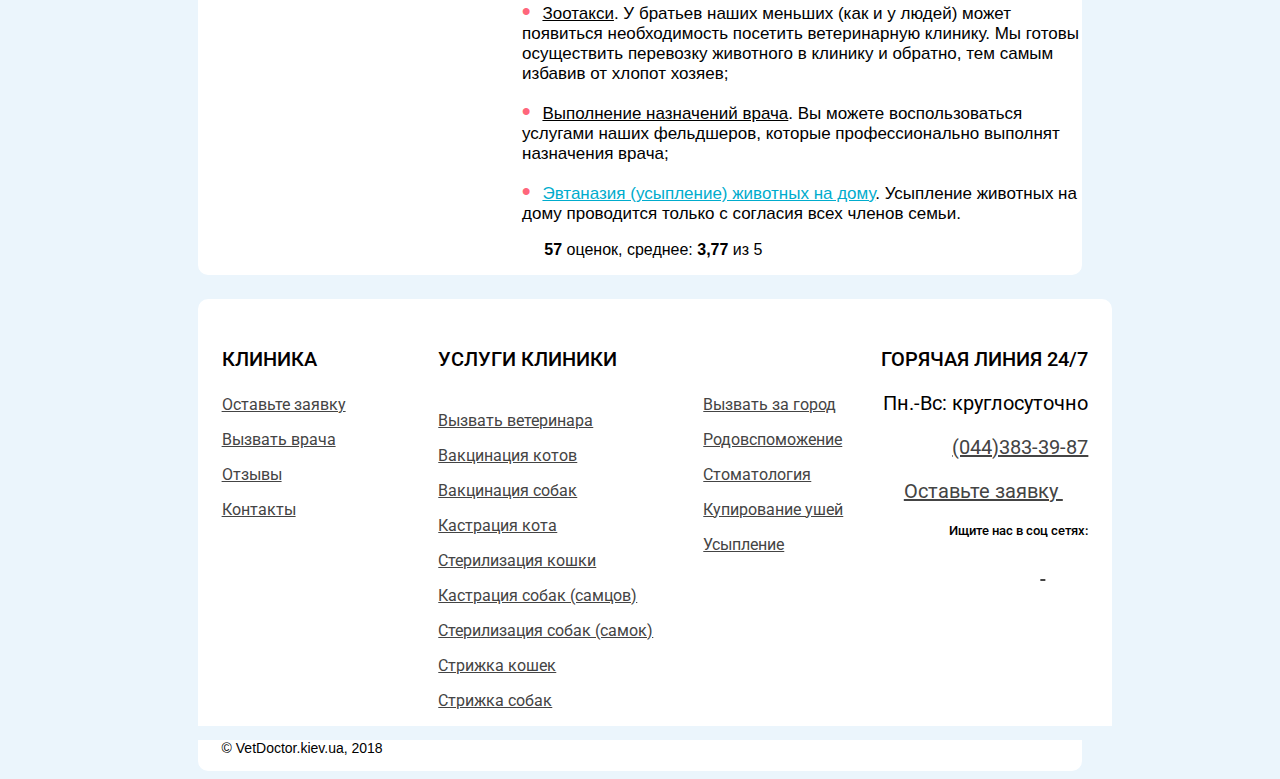
==== commit c2d1ba61: "the end" ====
--- a/vetirinar_home/index.html
+++ b/vetirinar_home/index.html
@@ -68,7 +68,7 @@
 
 				<div class="reviews">
 					<div class="reviews_header">
-						<h4><i class="fas fa-comments" style="color:#FF8900;"></i>Отзывы</h4>
+						<h4><i class="fas fa-comments"></i>Отзывы</h4>
 					</div>
 
 					<div class="reviews_body">
@@ -84,7 +84,7 @@
 						</div>
 						<div class="item_2"><small>Евгения и кошка Генриетта</small></div>
 
-						<div class="item p-4">
+						<div class="item">
 							<p>Спасибо доктору Владимиру и Екатерине за оказанную помощь моему «космосу», ушки уже не болят и прошёл зуд Все очень профессионально, приехали быстро и главное результат на лицо! Огромное, человеческое спасибо! Но очень проблемно дозвониться и попасть на приём к Вове, а в клинике личные номера не дают так что сразу берите у докторов номера телефонов для связи!</p>
 							
 						</div>
--- a/vetirinar_home/style.css
+++ b/vetirinar_home/style.css
@@ -37,36 +37,36 @@
     position: relative;
      right: 15px;
 }
- body {
-     background-color:#EBF5FC;
-     font-family: Arial , sans-serif;
-}
- .img {
-    vertical-align: middle;
-     border-style: none;
-}
- .menu_content ul {
-    list-style-type: none;
-}
+
+.img {vertical-align: middle; border-style: none; }
+
+
+
+ body {background-color:#EBF5FC; font-family: Arial , sans-serif; }
+/* HEADER*/
+.wrapper { width: 70%; margin: 0 auto; }
+ header {padding-left: 1.5rem!important; padding-right: 1.5rem!important; padding-top: 1.5rem!important; margin-top: 1.5rem!important; background-color: #fff; border-radius: 10px 10px 0 0; border-bottom: 1px solid #DBDBDB; }
+
+.main_content { margin-bottom: 1.5rem!important; background-color: #fff; border-radius: 0px 0px 10px 10px; padding-left: 5% !important;}
+.row_content {display: flex;}
+.main-left { margin-left: -2%;}
+.menu_content {border: 1px solid #DBDBDB;line-height: 25px;width: 85%;padding-top: 1rem!important;}
+.menu_content ul {  list-style-type: none; }
+.reviews {  padding-left: 15px;  background-color: #F9F9F9;  padding-top: 3rem!important;  padding-bottom: 1.5rem!important;  margin-top: 3rem!important;  padding-right: 15px; }
+ .reviews_header {  margin-left: 1.5rem!important;  margin-bottom: 1rem!important; }
+ .reviews_body {  margin-left: -0.5rem!important;  margin-right: -0.5rem!important; }
+ .reviews_body .item {  background-color: #fff;  border: 3px solid #DFF7F7;  border-radius: 6px;  padding: 1.5rem!important; }
+ .reviews_body .item_2 {  text-align: right!important;  margin-bottom: 1rem!important;  margin-right: 1rem!important;  margin-top: 1rem!important; }
+ .contacts {  background-color: #F9F9F9; }
+ .contactsInner {  background-color: #fff;  border: 8px solid #E1F7F7;  padding-bottom: 3rem!important;  padding-top: 3rem!important;  margin-left: 2rem!important;  margin-bottom: 1rem!important;  margin-right: 2rem!important; }
+ .contacts_header {  margin-left: 1rem!important;  margin-bottom: 1.5rem!important; }
+
  .itemWebSite a {
     font-size: 12px !important;
 }
-/* HEADER*/
- .wrapper {
-     width: 95%;
-     margin: 0 auto;
-}
+
+.article_header {margin: 0 auto;}
  header.container {
-     background-color: #fff;
-     border-radius: 10px 10px 0 0;
-     border-bottom: 1px solid #DBDBDB;
-}
- header {
-     padding-bottom: 0 !important;
-     padding-left: 1.5rem!important;
-     padding-right: 1.5rem!important;
-     padding-top: 1.5rem!important;
-     margin-top: 1.5rem!important;
      background-color: #fff;
      border-radius: 10px 10px 0 0;
      border-bottom: 1px solid #DBDBDB;
@@ -121,25 +121,7 @@
      flex-wrap: wrap;
 }
 /* CONTENT */
- .main_content {
-     margin-bottom: 1.5rem!important;
-     background-color: #fff;
-     border-radius: 0px 0px 10px 10px;
-	 padding-left: 5% !important;
-}
-
- .main-left {
-    flex: 0 0 33.333333%;
-     max-width: 27.333333%;
-     margin-left: -2%;
-}
- .menu_content {
-    border: 1px solid #DBDBDB;
-     line-height: 25px;
-     width: 85%;
-     padding-bottom: 1rem!important;
-     padding-top: 1rem!important;
-}
+
  .li_content {
     margin-bottom: .5rem!important;
 }
@@ -147,21 +129,8 @@
     color: #6F4221;
      font-size: 20px;
 }
- .reviews {
-     background-color: #F9F9F9;
-     padding-top: 3rem!important;
-     padding-bottom: 1.5rem!important;
-     margin-top: 3rem!important;
-}
- .reviews_header {
-    margin-left: 1.5rem!important;
-     margin-bottom: 1rem!important;
-}
  .reviews_header i {
      color: #FF8900;
-}
- .contacts {
-    background-color: #F9F9F9;
 }
  .contacts h4 {
     font-size: 16px;
@@ -171,19 +140,6 @@
  .contacts h4 i {
      color: #000;
      margin-left: .5rem!important;
-}
- .contactsInner {
-     background-color: #fff;
-    border: 8px solid #E1F7F7;
-     padding-bottom: 3rem!important;
-     padding-top: 3rem!important;
-     margin-left: 2rem!important;
-     margin-bottom: 1rem!important;
-     margin-right: 2rem!important;
-}
- .contacts_header {
-    margin-left: 1rem!important;
-     margin-bottom: 1.5rem!important;
 }
  .contacts_body {
      padding-left: 1rem!important;
@@ -305,7 +261,7 @@
      margin-bottom: 30px;
      line-height: 50px;
 }
-.row_content {display: flex;}
+
  .orderHealing {
      color: #53B0CA;
      border: 2px solid #53B0CA;
@@ -394,44 +350,13 @@
  .reviewsAdaptive, .contactsAdaptive {
      display: none;
 }
- .reviews {
-     padding-left: 15px;
-     background-color: #F9F9F9;
-     padding-top: 3rem!important;
-     padding-bottom: 1.5rem!important;
-     margin-top: 3rem!important;
-     padding-right: 15px;
-}
- .reviews_header {
-    margin-left: 1.5rem!important;
-     margin-bottom: 1rem!important;
-}
- .reviews_body {
-     margin-left: -0.5rem!important;
-     margin-right: -0.5rem!important;
-}
- .reviews_body .item {
-     background-color: #fff;
-     border: 3px solid #DFF7F7;
-     border-radius: 6px;
-    padding: 1.5rem!important;
-}
  .item_2 {
     margin: 15px;
-}
- .reviews_body .item_2 {
-    text-align: right!important;
-     margin-bottom: 1rem!important;
-     margin-right: 1rem!important;
-     margin-top: 1rem!important;
 }
  .small, small {
      font-size: 80%;
      font-weight: 400;
      margin-left: 30%;
-}
- .contacts {
-     background-color: #F9F9F9;
 }
  footer {
      padding-top: 3rem!important;
@@ -542,7 +467,11 @@
 .tab_head {display: none;}
 	.header_items3 a {border-bottom: none;}
 	.h1_text {font-size: 30px;}
+	 @media screen and (max-width: 1200px){
+		.headerPrice_order {display: block;}
+	 }
  @media screen and (max-width: 1070px){
+	 .orderHealing {padding: 5px 14px;}
 	.tab_head {display: block;}
 	 .tab_head ul li {
     float: left;
@@ -574,6 +503,11 @@
      .main-left {
         display: none;
     }
+	.main-right {
+        max-width: 95%;
+        margin: 0;
+		margin-left: 15%;
+    }
 }
  @media screen and (max-width: 900px){
 	 footer .vis_footer .icons_footer {padding: 0;}
@@ -581,10 +515,7 @@
         width: 90%;
          margin: 0 auto;
     }
-     .main-right {
-        max-width: 95%;
-        margin: 0;
-    }
+     
      .headerRowAdaptive {
         margin: 0;
     }
@@ -601,6 +532,7 @@
 	.phoneNumber p {display: inline;}
 }
  @media screen and (max-width: 800px){
+	 .orderHealing {padding: 5px 0;}
 	 header {padding: 1.5rem 0 0 0 !important;}
      .scrollup {
          position: fixed;
@@ -648,7 +580,7 @@
 	.headerPrice_order2 {
 		margin: 0 auto;
 	}
-	.orderHealing {padding: 5px 22px;}
+	
      .headerPrice {
         width: 100%;
 		 margin: 0;
